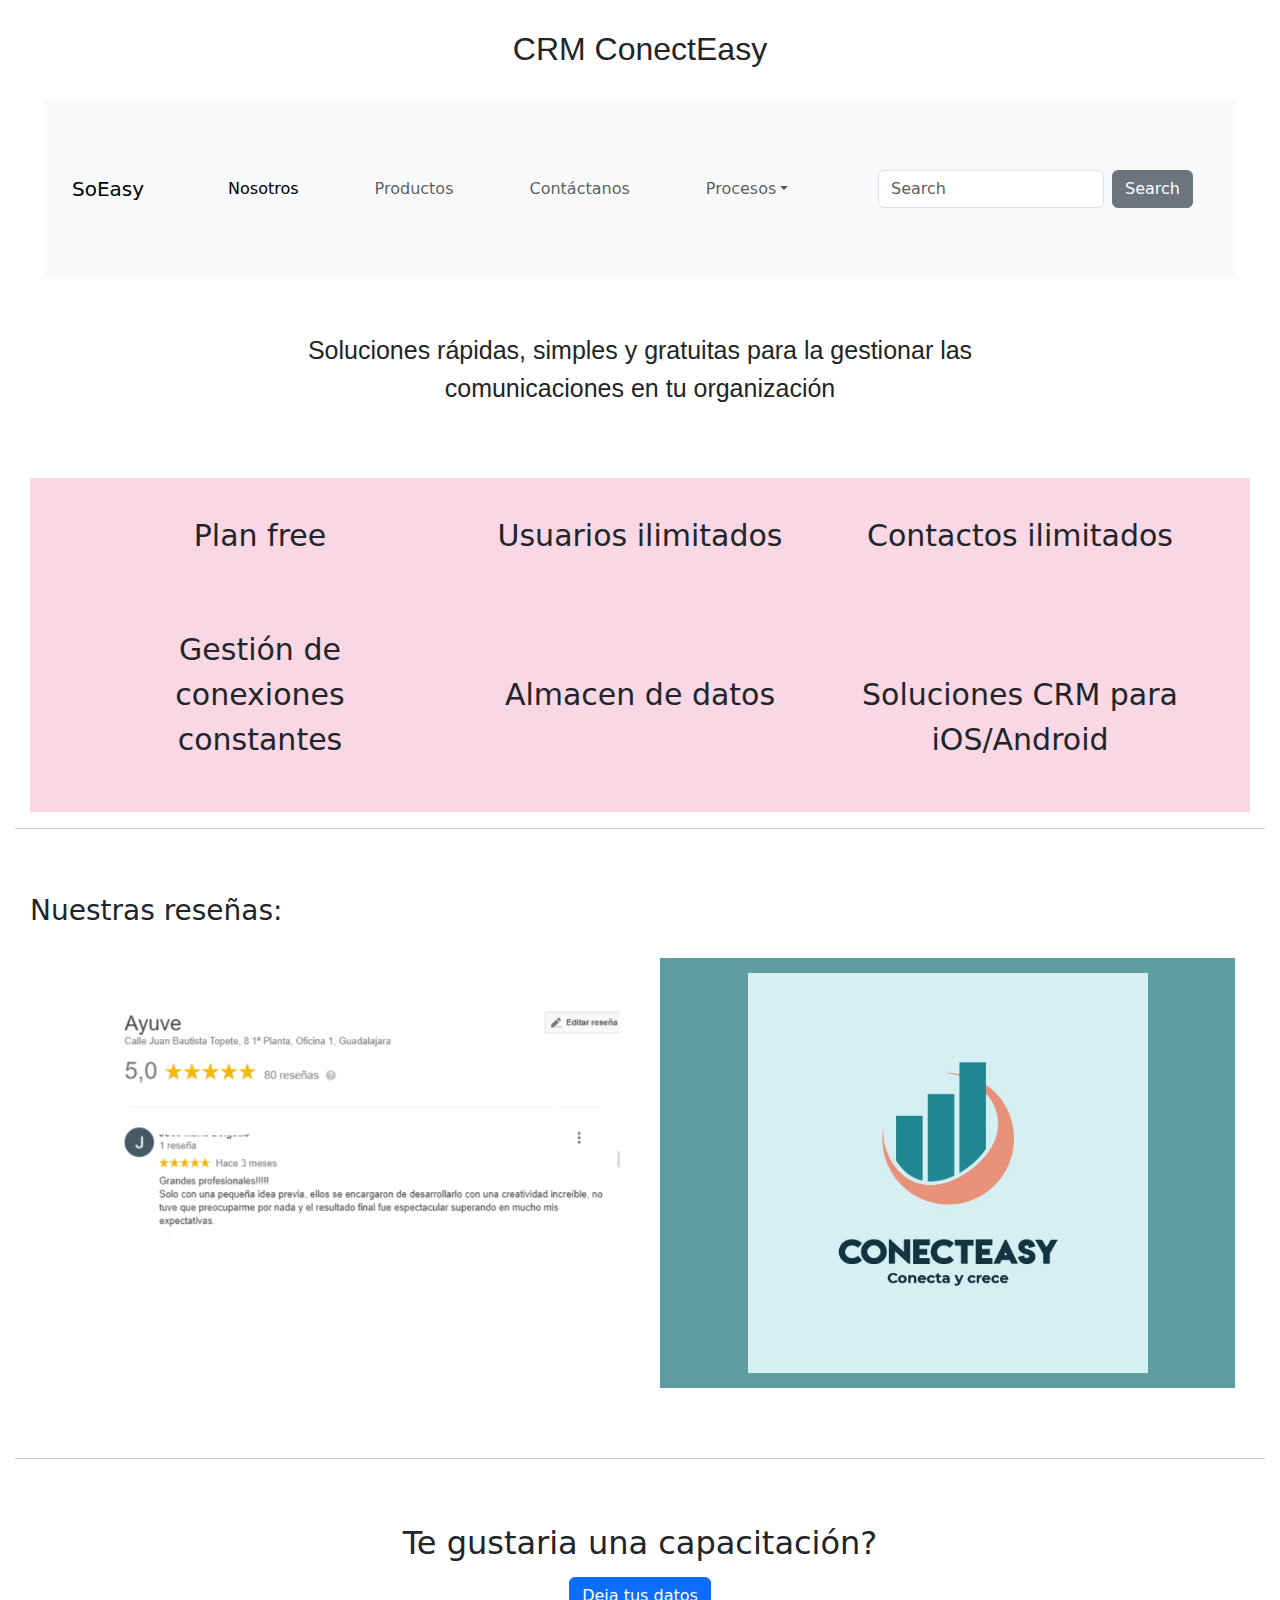
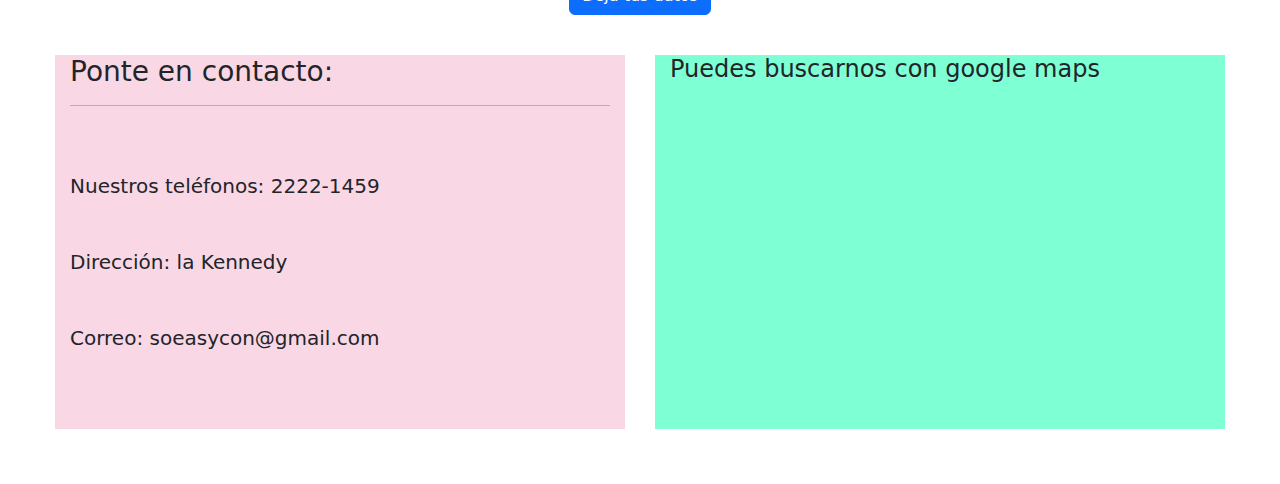
==== index.html @ 81e540b2 "firts commit" ====
<!DOCTYPE html>
<html lang="en">
  <head>
    <meta charset="UTF-8" />
    <meta name="viewport" content="width=device-width, initial-scale=1.0" />
    <link rel="stylesheet" href="/bootstrap.min.css" />
    <link rel="stylesheet" href="/css/global.css" />
    <link href="https://cdn.jsdelivr.net/npm/bootstrap@5.3.3/dist/css/bootstrap.min.css" rel="stylesheet" integrity="sha384-QWTKZyjpPEjISv5WaRU9OFeRpok6YctnYmDr5pNlyT2bRjXh0JMhjY6hW+ALEwIH" crossorigin="anonymous">
    <title>CRM ConectEasy</title>
    <link
      href="https://fonts.googleapis.com/css2?family=Dosis:wght@300&family=Satisfy&display=swap"
      rel="stylesheet"
    />
  </head>
  <body>
    <header class="tittle">
      <h2>CRM ConectEasy</h2>
     
    </header>
    <nav>
      <nav class="navbar navbar-expand-lg bg-light" data-bs-theme="light">
        <div class="container-fluid">
          <a class="navbar-brand" href="index.html">SoEasy</a>
          <button
            class="navbar-toggler"
            type="button"
            data-bs-toggle="collapse"
            data-bs-target="#navbarColor03"
            aria-controls="navbarColor03"
            aria-expanded="false"
            aria-label="Toggle navigation"
          >
            <span class="navbar-toggler-icon"></span>
          </button>
          <div class="collapse navbar-collapse" id="navbarColor03">
            <ul class="navbar-nav me-auto">
              <li class="nav-item">
                <a href="nosotros.html" class="nav-link active" >Nosotros</a>
                  
                  <span class="visually-hidden">(current)</span>
                </a>
              </li>
              <li class="nav-item">
                <a class="nav-link" href="productos.html">Productos</a>
              </li>
              <li class="nav-item">
                <a class="nav-link" href="footer">Contáctanos</a>
              </li>

              <li class="nav-item dropdown">
                <a
                  class="nav-link dropdown-toggle"
                  data-bs-toggle="dropdown"
                  href="#"
                  role="button"
                  aria-haspopup="true"
                  aria-expanded="false"
                  >Procesos</a
                >
                <div class="dropdown-menu">
        
                  <div class="dropdown-divider"></div>
                  <a class="dropdown-item" href="#">CRM</a>
                </div>
              </li>
            </ul>
            <form class="d-flex">
              <input
                class="form-control me-sm-2"
                type="search"
                placeholder="Search"
              />
              <button
                class="btn btn-secondary my-2 my-sm-0"
                type="submit"
                fdprocessedid="tqb1l"
              >
                Search
              </button>
            </form>
          </div>
        </div>
      </nav>
    </nav>
    <section class="descripcion">
      <p>
        Soluciones rápidas, simples y gratuitas para la gestionar las <br />
        comunicaciones en tu organización
      </p>
    </section>
    <div class="columns">
      <div class="container text-center">
        <div class="row">
          <div class="col align-self-start" style="font-size: 30px">
            Plan free
          </div>
          <div class="col align-self-center" style="font-size: 30px">
            Usuarios ilimitados
          </div>
          <div class="col align-self-end" style="font-size: 30px">
            Contactos ilimitados
          </div>
        </div>
      </div>
      <br />
      <div class="container text-center">
        <div class="row">
          <div class="col align-self-start" style="font-size: 30px">
            Gestión de conexiones constantes
          </div>
          <div class="col align-self-center" style="font-size: 30px">
            Almacen de datos
          </div>
          <div class="col align-self-end" style="font-size: 30px">
            Soluciones CRM para iOS/Android
          </div>
        </div>
      </div>
    </div>
    <hr />
    <h3>Nuestras reseñas:   </h3>
    <div class="grid-container">
      
      <div class="grid-item1">
        <div id="carouselExampleIndicators" class="carousel slide">
          <div class="carousel-indicators">
            <button
              type="button"
              data-bs-target="#carouselExampleIndicators"
              data-bs-slide-to="0"
              class="active"
              aria-current="true"
              aria-label="Slide 1"
            ></button>
            <button
              type="button"
              data-bs-target="#carouselExampleIndicators"
              data-bs-slide-to="1"
              aria-label="Slide 2"
            ></button>
            <button
              type="button"
              data-bs-target="#carouselExampleIndicators"
              data-bs-slide-to="2"
              aria-label="Slide 3"
            ></button>
          </div>
          <div class="carousel-inner">
            <div class="carousel-item active">
              <img src="/img/reseña_uno.png" class="d-block w-100" alt="..." />
            </div>
            <div class="carousel-item">
              <img src="/img/reseña_dos.png" class="d-block w-100" alt="..." />
            </div>
            <div class="carousel-item">
              <img src="/img/reseña_tres.png" class="d-block w-100" alt="..." />
            </div>
          </div>
          <button
            class="carousel-control-prev"
            type="button"
            data-bs-target="#carouselExampleIndicators"
            data-bs-slide="prev"
          >
            <span class="carousel-control-prev-icon" aria-hidden="true"></span>
            <span class="visually-hidden">Previous</span>
          </button>
          <button
            class="carousel-control-next"
            type="button"
            data-bs-target="#carouselExampleIndicators"
            data-bs-slide="next"
          >
            <span class="carousel-control-next-icon" aria-hidden="true"></span>
            <span class="visually-hidden">Next</span>
          </button>
        </div>
      </div>
      <div class="grid-item2">
        <img src="/img/logo.jpeg" alt="logo" class="logo-pag" />
      </div>
    </div>
    <br />
    <hr />
    
    <div class="capacitacion">
      <h2>Te gustaria una capacitación?</h2>
    </div>
    <div class="capacitacion-boton">
      <button class="btn btn-primary" type="button" data-bs-toggle="offcanvas" data-bs-target="#offcanvasWithBothOptions" aria-controls="offcanvasWithBothOptions">Deja tus datos</button>

      <div class="offcanvas offcanvas-start" data-bs-scroll="true" tabindex="-1" id="offcanvasWithBothOptions" aria-labelledby="offcanvasWithBothOptionsLabel">
        <div class="offcanvas-header">
       <h5 class="offcanvas-title" id="offcanvasWithBothOptionsLabel">Deja tus datos y nos pondremos en contacto</h5>
      <button type="button" class="btn-close" data-bs-dismiss="offcanvas" aria-label="Close"></button>
      </div>
      <div class="offcanvas-body">
        <div class="scroll">
          <form action="text">
            <label for="cliente-nombre">Nombre</label>
            <input type="text" id="cliente-nombre-scroll" />
            <br />
            <label for="cliente-apellido">Apellido</label>
            <input type="text" id="cliente-apellido-scroll" />
            <br />
            <label for="cliente-correo">Correo</label>
            <input type="email" id="cliente-correo-scroll" />
            <button type="button" class="btn btn-primary">Enviar</button>
          </form>
        </div>
      </div>
      </div>

    </div>
    <footer class="footer">
      <div class="footer-uno">
        <h3>
          Ponte en contacto:
          <hr>
        
        </h3>
        <p>Nuestros teléfonos: 2222-1459</p>
        
        <br>
        <p>Dirección: la Kennedy</p>
        
        <br>
        <p>Correo: soeasycon@gmail.com</p>
      </div>
      <div class="footer-dos">
        <h4>Puedes buscarnos con google maps</h4>
        <iframe src="https://www.google.com/maps/embed?pb=!1m18!1m12!1m3!1d3989.805339962463!2d-78.47816815347456!3d-0.14615204707463067!2m3!1f0!2f0!3f0!3m2!1i1024!2i768!4f13.1!3m3!1m2!1s0x91d5855530bb9531%3A0x87a01da450fa1beb!2sLuis%20Calisto%20N49-45%2C%20Quito%20170138!5e0!3m2!1ses-419!2sec!4v1709519327114!5m2!1ses-419!2sec" width="400" height="300" style="border:0;" allowfullscreen="" loading="lazy" referrerpolicy="no-referrer-when-downgrade"></iframe>
      </div>
    </footer>
    

    <script src="https://cdn.jsdelivr.net/npm/bootstrap@5.3.3/dist/js/bootstrap.bundle.min.js" integrity="sha384-YvpcrYf0tY3lHB60NNkmXc5s9fDVZLESaAA55NDzOxhy9GkcIdslK1eN7N6jIeHz" crossorigin="anonymous"></script>
  </body>
</html>
---- css/global.css ----
*{
    margin: 15px;
    
}
.tittle{
    font-family: 'Mulish', sans-serif;
    padding-bottom: 10px;
    text-align: center;
}
.descripcion{
    text-align: center;
    font-family: 'Mulish', sans-serif;
    font-size: 25px;
    padding: 40px;
}
.caracteristicas{
    text-align: center;
}
.columns{
    background-color: #F9D7E5;
    border-color: black;
    padding: 20px;
}
.grid-container{
    display: grid;
    grid-template-columns: 1fr 1fr 1fr 1fr;
    column-gap: 10px;
    row-gap: 30px;
}
.grid-item1{
    grid-area: 1/1/1/3;
}
.grid-item2{
    grid-area: 1/3/1/5;
    align-self: center;
    background-color: cadetblue;
}
hr{
    width: 100%;
    height: 50px;
    color: black;
}
.logo-pag{
    width: 400px;
    margin-left: auto;
    margin-right: auto;
    display: block ;
}
.texto1{
    padding-left: 20px;
}
.btn_inicio{
    justify-content: right;
    align-items: right;
    float: right;
    margin: 10px;
    background-color:     cadetblue;
    border-radius: 10px;
    color: white;
    padding: 15px;
    text-decoration: none;
}
.img-nosotros{
    width: 500px;
}
.mision-vision{
    align-items: center;
    display: flex;
}
.mision-vision-titulo{
    font-size: 20px;
    color: black;
    text-align: center;
    
}
.mision-vision-texto{
    width: 500px;
    padding: 20px;
    text-align: left;
    text-justify: auto;
}
.img-producto {
    width: 500px;
    height: 400px;
}
.capacitacion{
    align-items: center ;
    text-align: center;
}
.capacitacion-boton{
    align-items: center;
    text-align: center;
    margin-top: 10px;
}
.footer{
    
    margin: 15px;
    padding: 10px;
    display: grid;
    grid-template-columns: 1fr 1fr;
}
.footer-uno{
    background-color: #F9D7E5;
    font-size: 20px;
}
.footer-dos{
    background-color: aquamarine;
}
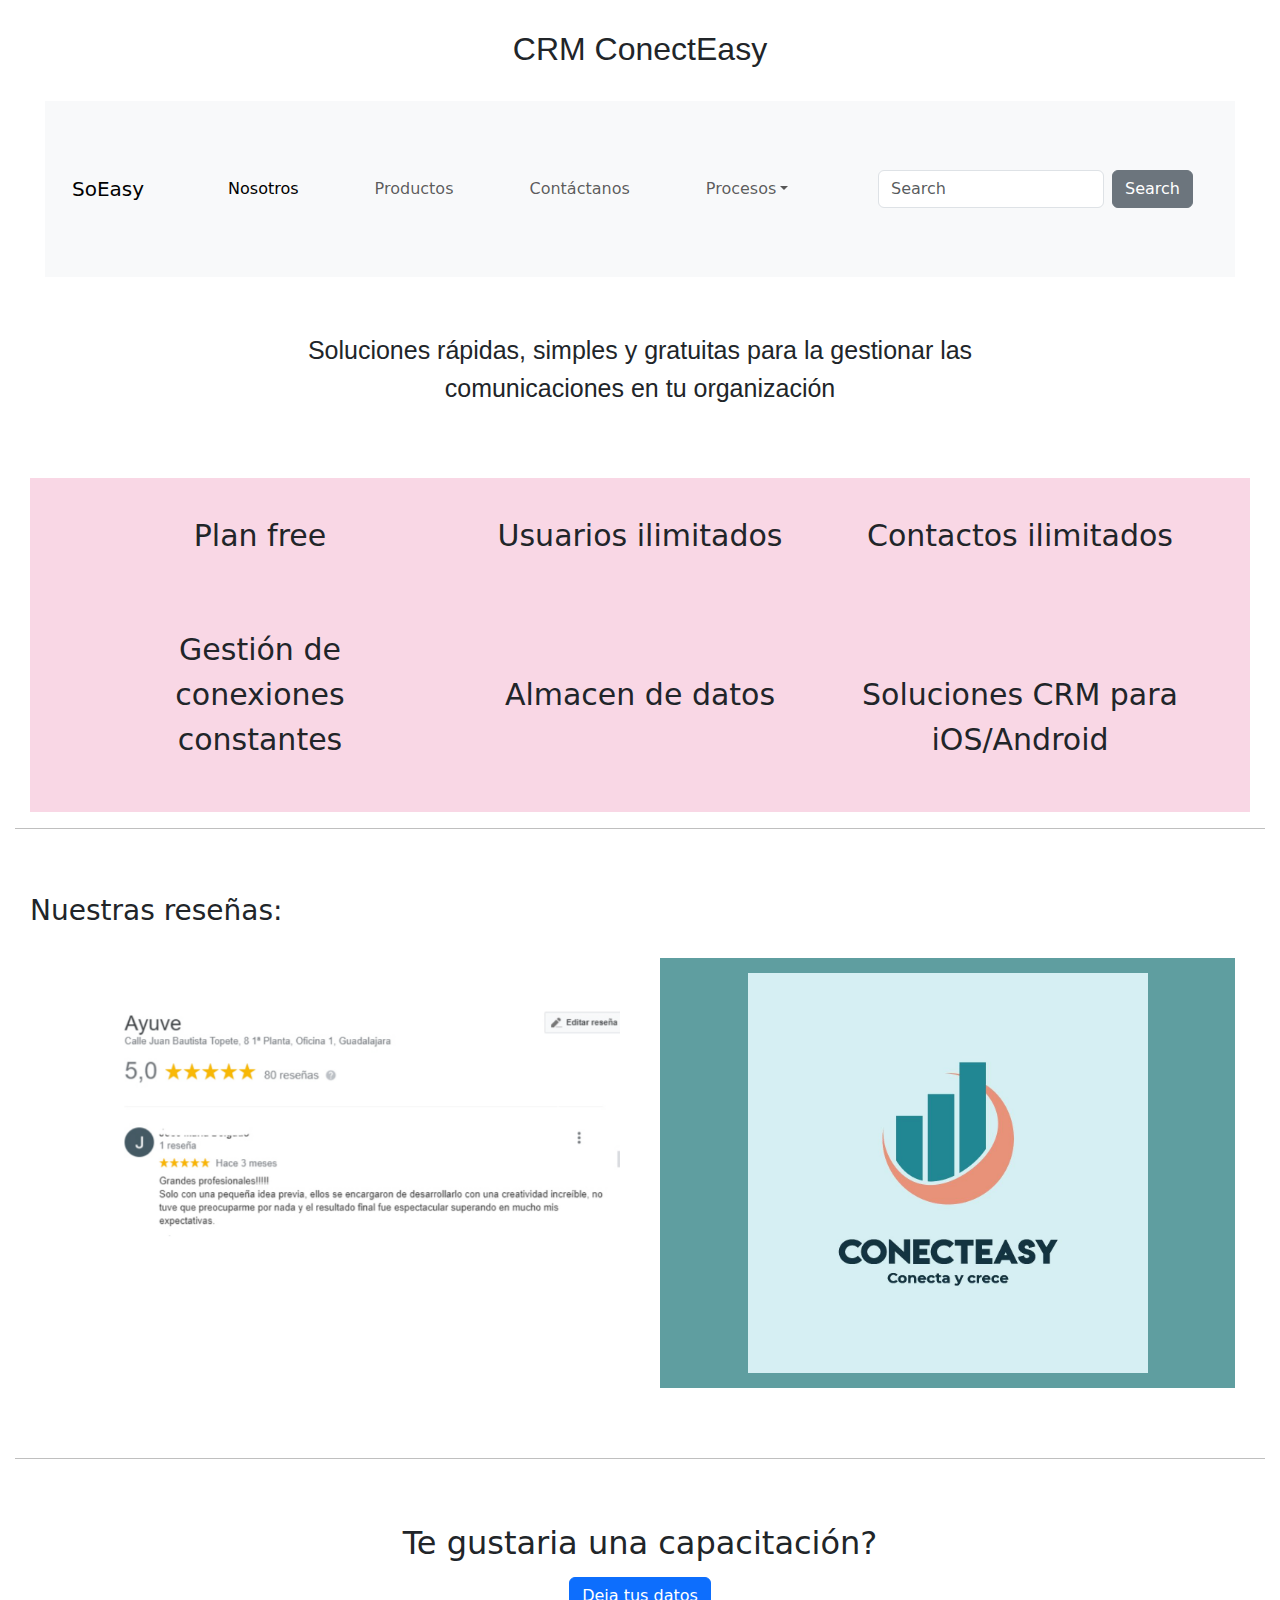
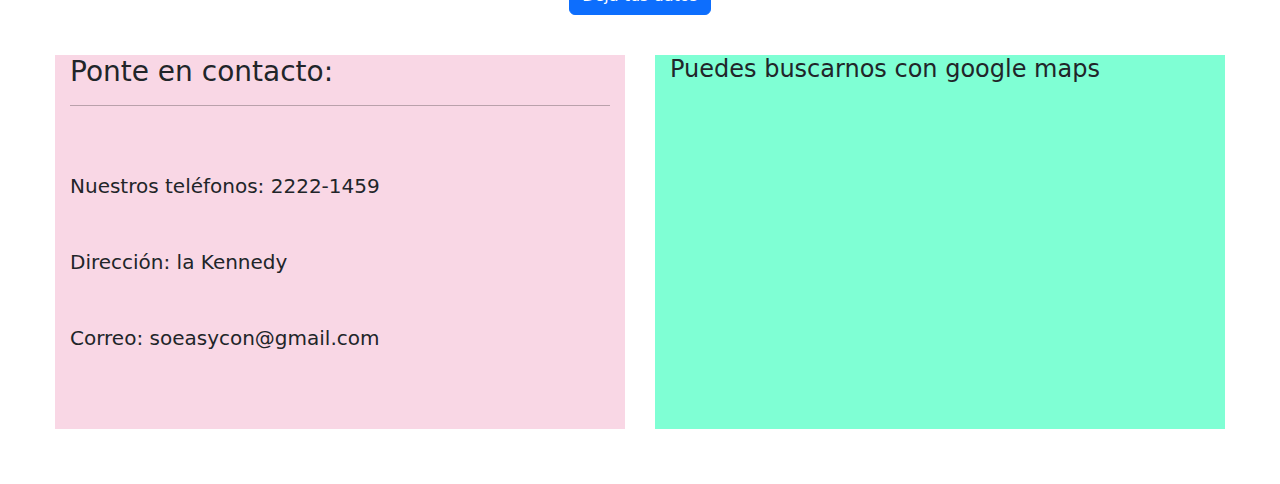
==== commit 10c0faba: "second change" ====
--- a/index.html
+++ b/index.html
@@ -3,14 +3,16 @@
   <head>
     <meta charset="UTF-8" />
     <meta name="viewport" content="width=device-width, initial-scale=1.0" />
-    <link rel="stylesheet" href="/bootstrap.min.css" />
-    <link rel="stylesheet" href="/css/global.css" />
+   
+    
     <link href="https://cdn.jsdelivr.net/npm/bootstrap@5.3.3/dist/css/bootstrap.min.css" rel="stylesheet" integrity="sha384-QWTKZyjpPEjISv5WaRU9OFeRpok6YctnYmDr5pNlyT2bRjXh0JMhjY6hW+ALEwIH" crossorigin="anonymous">
+    
     <title>CRM ConectEasy</title>
     <link
       href="https://fonts.googleapis.com/css2?family=Dosis:wght@300&family=Satisfy&display=swap"
       rel="stylesheet"
     />
+    <link rel="stylesheet" href="/css/global.css">
   </head>
   <body>
     <header class="tittle">
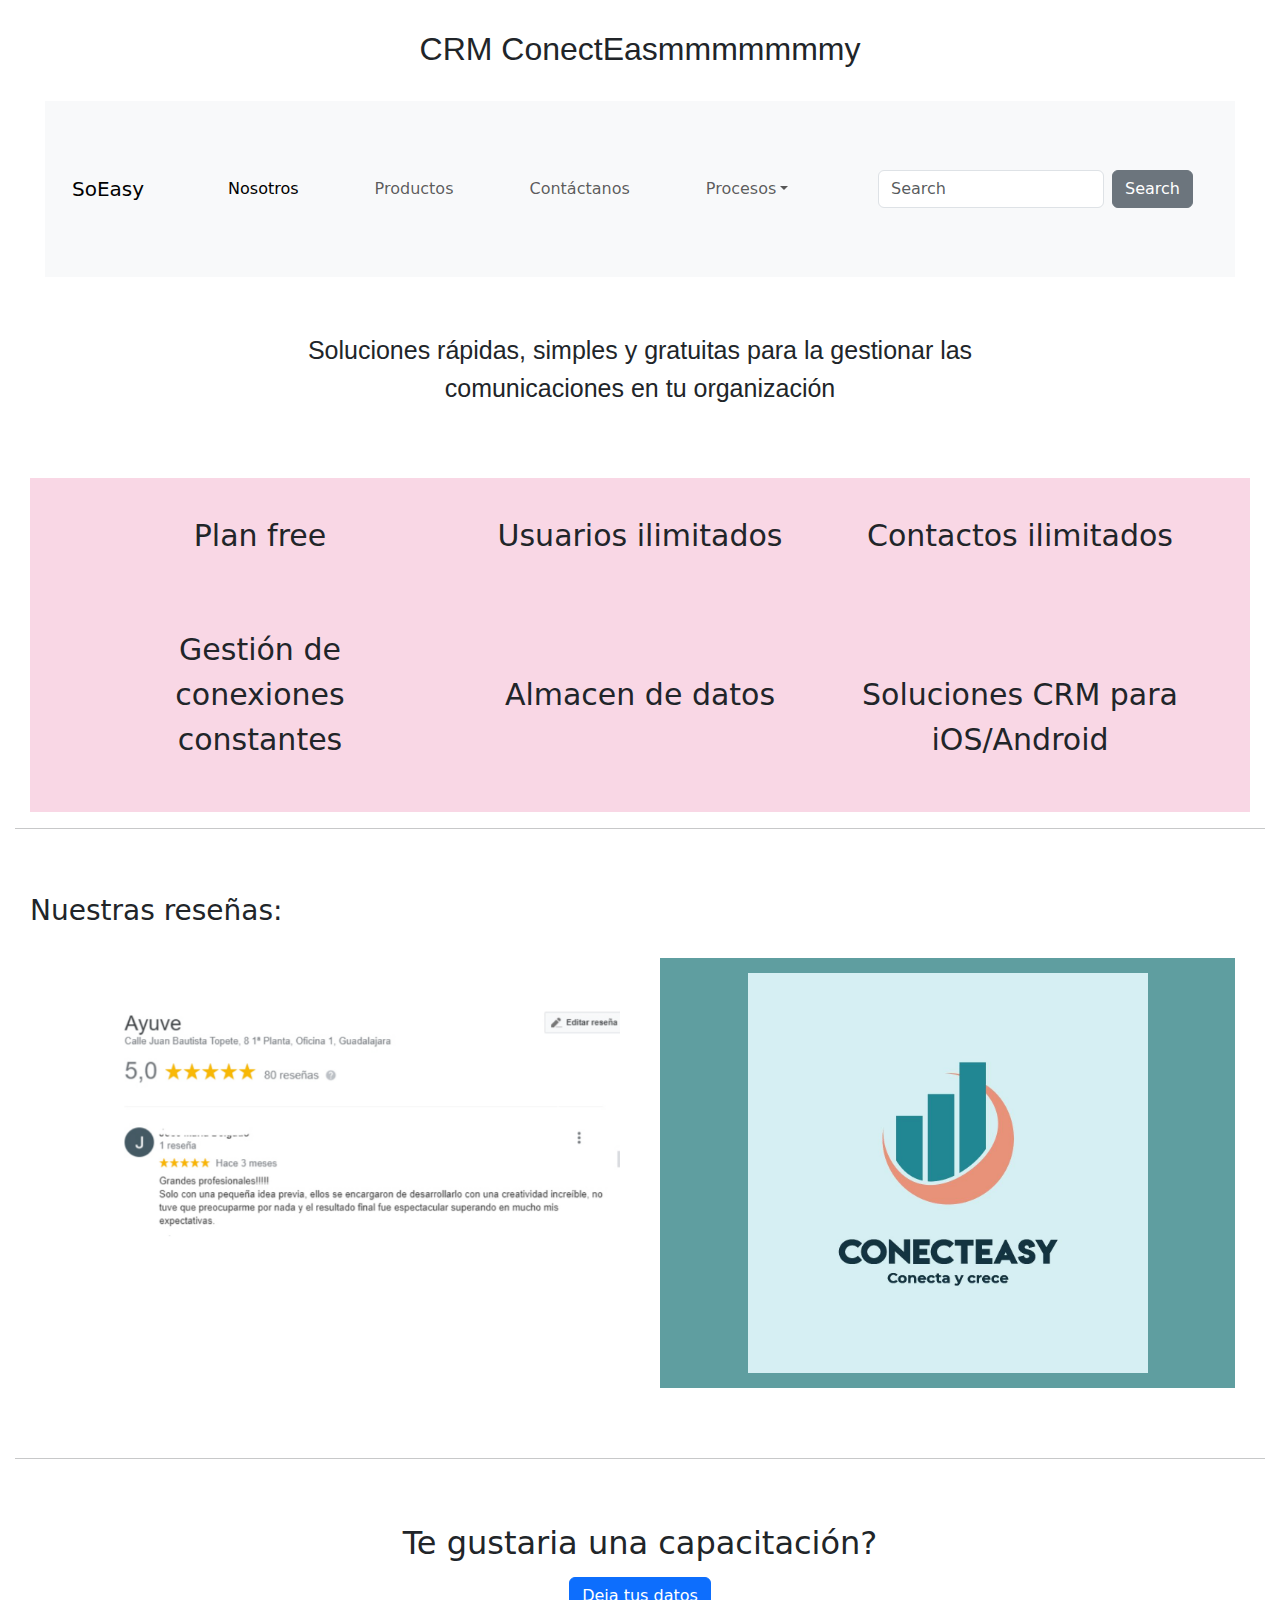
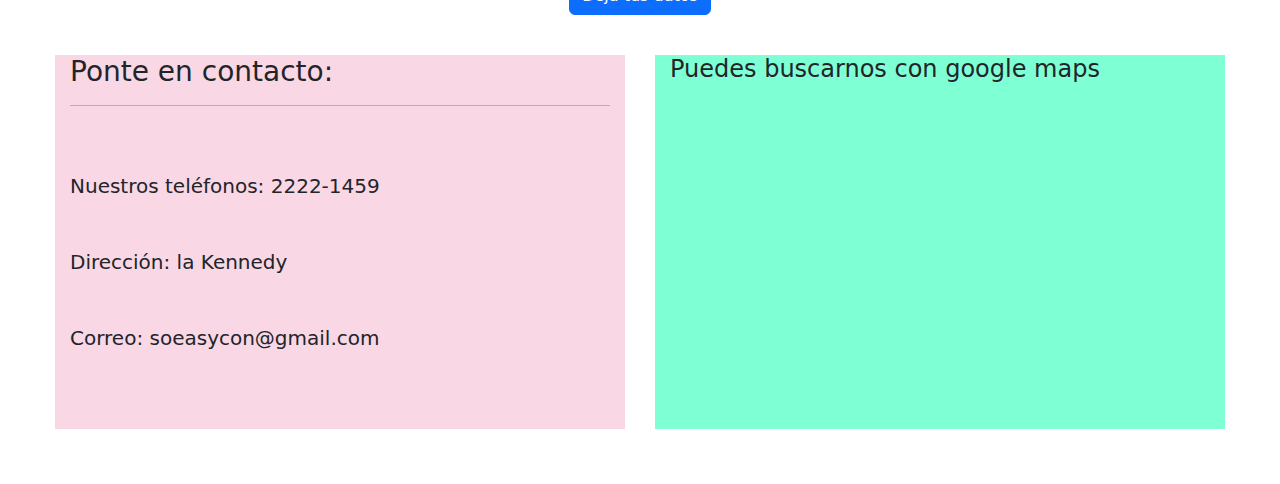
==== commit 56c69312: "commit nuevo" ====
--- a/index.html
+++ b/index.html
@@ -3,20 +3,17 @@
   <head>
     <meta charset="UTF-8" />
     <meta name="viewport" content="width=device-width, initial-scale=1.0" />
-   
-    
+    <link rel="stylesheet" href="css/global.css">
     <link href="https://cdn.jsdelivr.net/npm/bootstrap@5.3.3/dist/css/bootstrap.min.css" rel="stylesheet" integrity="sha384-QWTKZyjpPEjISv5WaRU9OFeRpok6YctnYmDr5pNlyT2bRjXh0JMhjY6hW+ALEwIH" crossorigin="anonymous">
-    
-    <title>CRM ConectEasy</title>
+    <title>CRM ConectEkcoewpcwpasy</title>
     <link
       href="https://fonts.googleapis.com/css2?family=Dosis:wght@300&family=Satisfy&display=swap"
       rel="stylesheet"
     />
-    <link rel="stylesheet" href="/css/global.css">
   </head>
   <body>
     <header class="tittle">
-      <h2>CRM ConectEasy</h2>
+      <h2>CRM ConectEasmmmmmmmy</h2>
      
     </header>
     <nav>
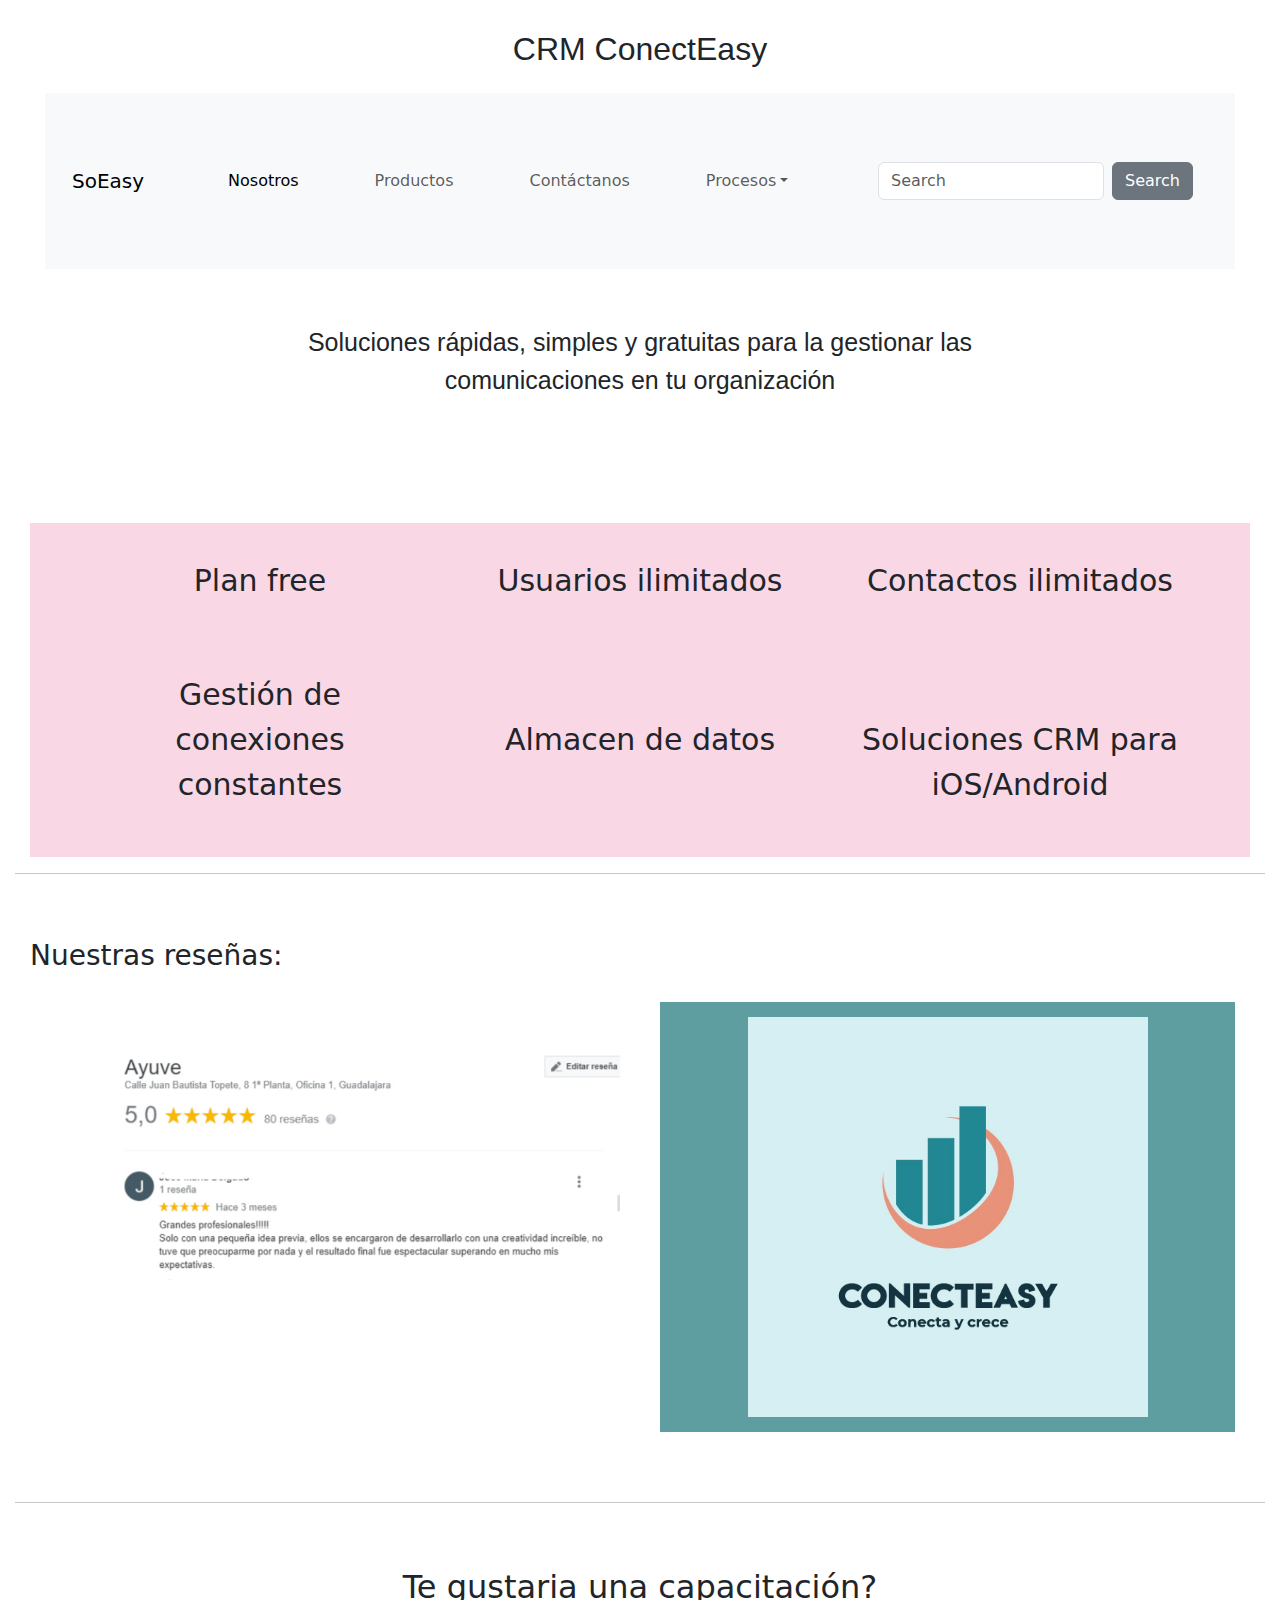
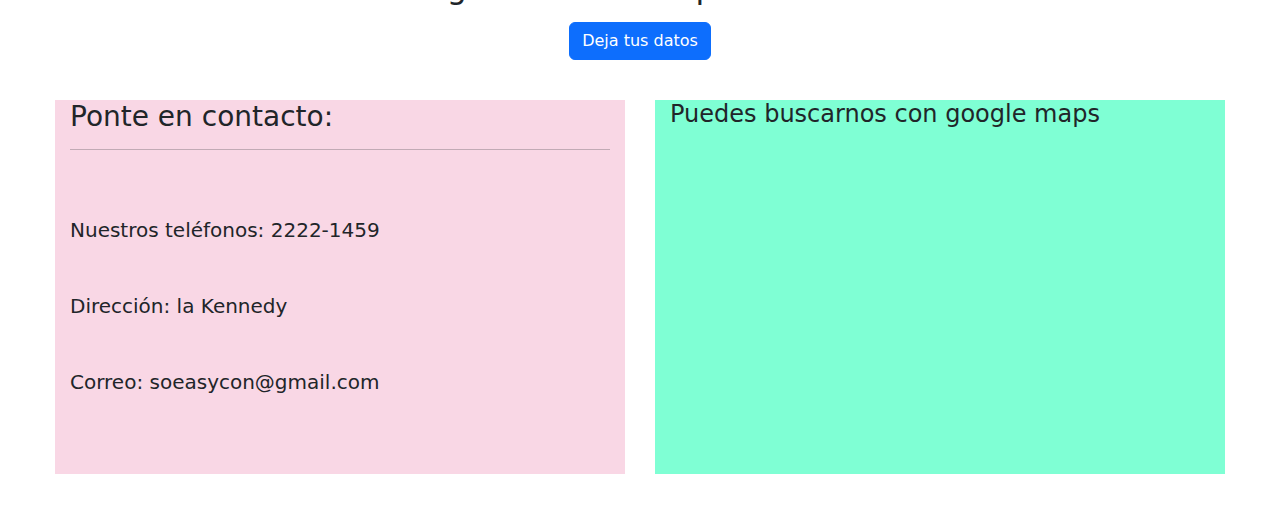
==== commit c70c9a00: "imagen" ====
--- a/index.html
+++ b/index.html
@@ -12,9 +12,14 @@
     />
   </head>
   <body>
-    <header class="tittle">
-      <h2>CRM ConectEasmmmmmmmy</h2>
-     
+    <header >
+        <div>
+            <div >
+                <h2 class="tittle">CRM ConectEasy</h2>
+            </div>
+          
+        </div>
+
     </header>
     <nav>
       <nav class="navbar navbar-expand-lg bg-light" data-bs-theme="light">
@@ -86,6 +91,9 @@
         Soluciones rápidas, simples y gratuitas para la gestionar las <br />
         comunicaciones en tu organización
       </p>
+      <div>
+        <img  class="img-header" src="/img/icon.png" alt="">
+    </div>
     </section>
     <div class="columns">
       <div class="container text-center">
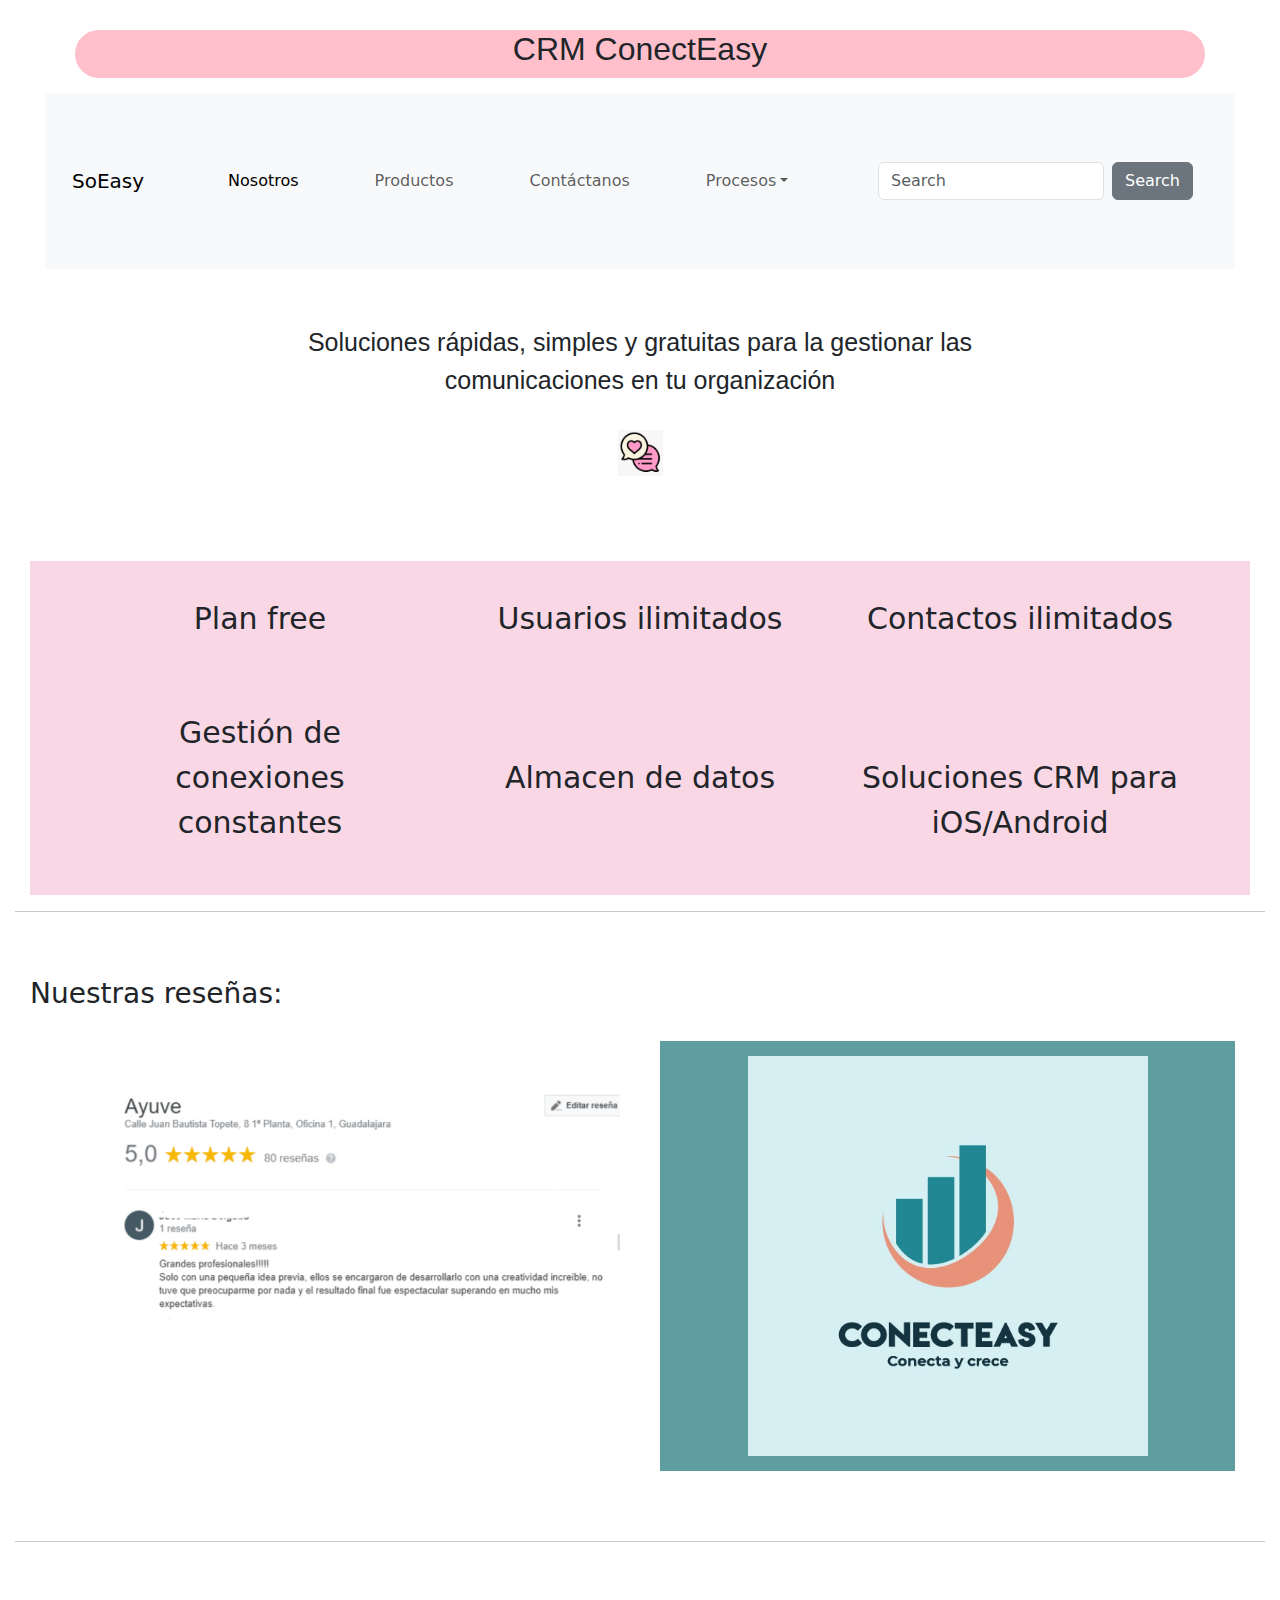
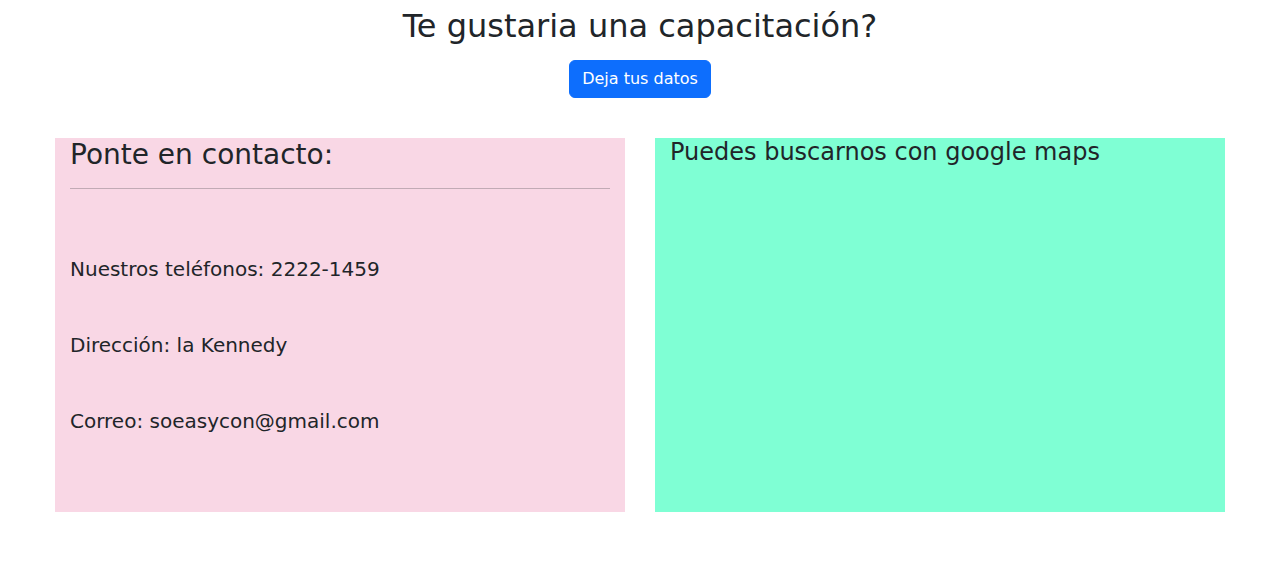
==== commit d68f8486: "registro" ====
--- a/index.html
+++ b/index.html
@@ -190,7 +190,7 @@
     <br />
     <hr />
     
-    <div class="capacitacion">
+    <div class="capacitacion" >
       <h2>Te gustaria una capacitación?</h2>
     </div>
     <div class="capacitacion-boton">
@@ -204,7 +204,7 @@
       <div class="offcanvas-body">
         <div class="scroll">
           <form action="text">
-            <label for="cliente-nombre">Nombre</label>
+            <label for="cliente-nombre" >Nombre</label>
             <input type="text" id="cliente-nombre-scroll" />
             <br />
             <label for="cliente-apellido">Apellido</label>
@@ -212,7 +212,7 @@
             <br />
             <label for="cliente-correo">Correo</label>
             <input type="email" id="cliente-correo-scroll" />
-            <button type="button" class="btn btn-primary">Enviar</button>
+            <button type="submit" class="btn btn-primary" id="submit">Enviar</button>
           </form>
         </div>
       </div>
@@ -239,8 +239,10 @@
         <iframe src="https://www.google.com/maps/embed?pb=!1m18!1m12!1m3!1d3989.805339962463!2d-78.47816815347456!3d-0.14615204707463067!2m3!1f0!2f0!3f0!3m2!1i1024!2i768!4f13.1!3m3!1m2!1s0x91d5855530bb9531%3A0x87a01da450fa1beb!2sLuis%20Calisto%20N49-45%2C%20Quito%20170138!5e0!3m2!1ses-419!2sec!4v1709519327114!5m2!1ses-419!2sec" width="400" height="300" style="border:0;" allowfullscreen="" loading="lazy" referrerpolicy="no-referrer-when-downgrade"></iframe>
       </div>
     </footer>
+
+
+    <script src="app.js"></script>
     
-
     <script src="https://cdn.jsdelivr.net/npm/bootstrap@5.3.3/dist/js/bootstrap.bundle.min.js" integrity="sha384-YvpcrYf0tY3lHB60NNkmXc5s9fDVZLESaAA55NDzOxhy9GkcIdslK1eN7N6jIeHz" crossorigin="anonymous"></script>
   </body>
 </html>
--- a/css/global.css
+++ b/css/global.css
@@ -6,6 +6,14 @@
     font-family: 'Mulish', sans-serif;
     padding-bottom: 10px;
     text-align: center;
+    border-color: aquamarine;
+    background-color: pink;
+    border-radius: 50px;
+
+}
+
+.img-header{
+    width: 45px;
 }
 .descripcion{
     text-align: center;
@@ -98,6 +106,7 @@
     padding: 10px;
     display: grid;
     grid-template-columns: 1fr 1fr;
+   
 }
 .footer-uno{
     background-color: #F9D7E5;
@@ -106,3 +115,11 @@
 .footer-dos{
     background-color: aquamarine;
 }
+.col-products{
+    box-shadow: 0px 1px 10px rgba(0,0,0,0.2);
+    transition: all 400ms ease;
+}
+.col-products:hover{
+    box-shadow: 5px 5px 20px rgba(0,0,0,0.4);
+    
+}